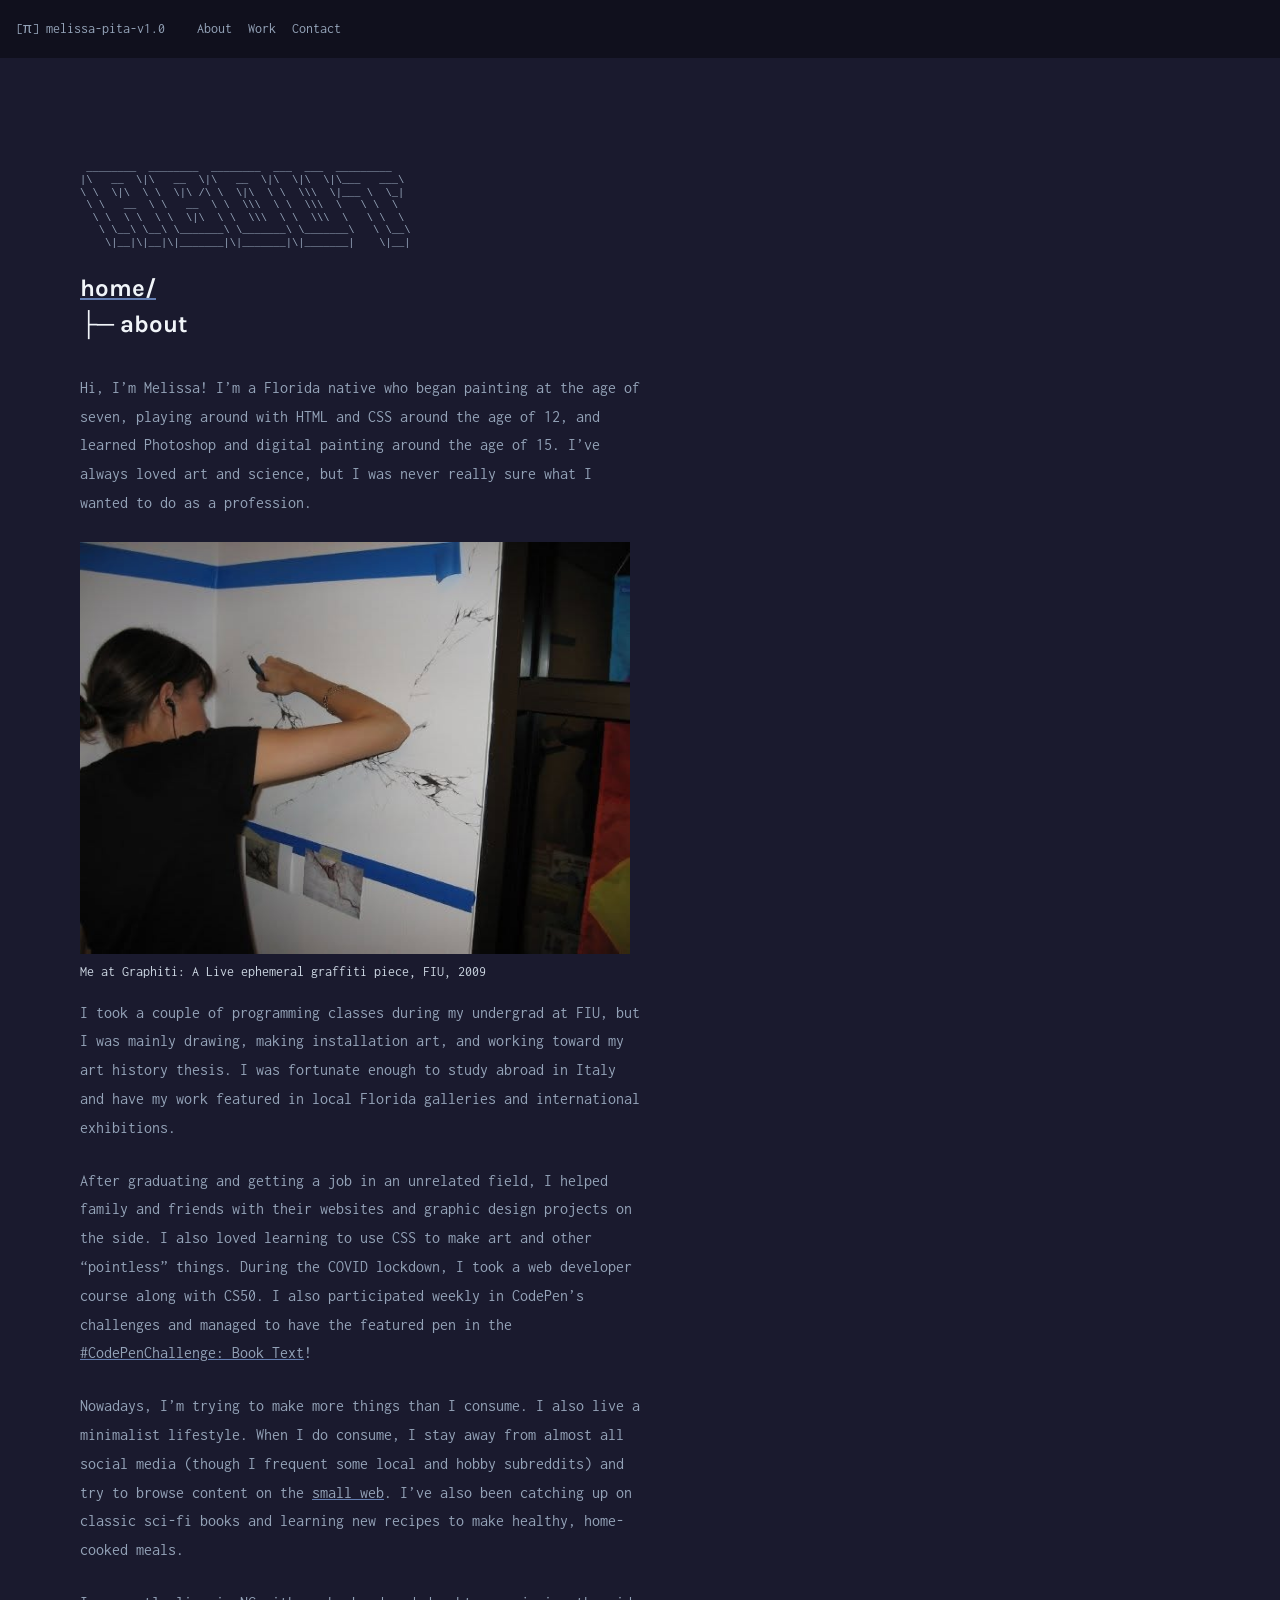
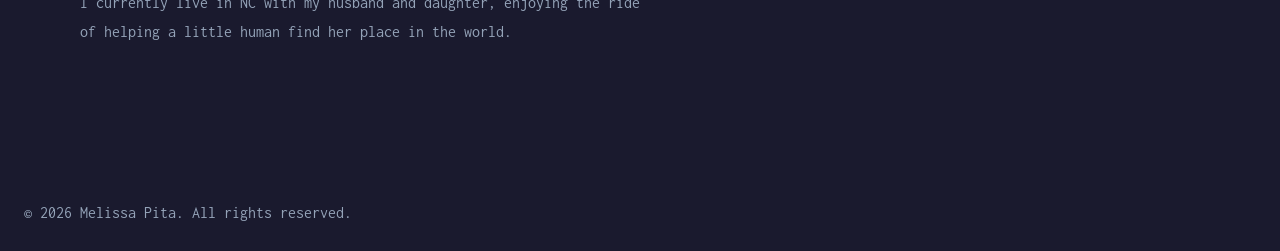
==== about.html @ 5a417d29 "another about.html update" ====
<!DOCTYPE html>
<html lang="en">
<head>
    <meta charset="UTF-8">
    <meta name="viewport" content="width=device-width, initial-scale=1.0">
    <title>Melissa Pita | About</title>
    <link rel="stylesheet" href="style.css">
    <link rel="preconnect" href="https://fonts.googleapis.com">
    <link rel="preconnect" href="https://fonts.gstatic.com" crossorigin>
    <link href="https://fonts.googleapis.com/css2?family=Inconsolata:wght@200..900&family=Karla:ital,wght@0,200..800;1,200..800&display=swap" rel="stylesheet">
    <header>
        <p><a href="index.html">[π] melissa-pita-v1.0</a></p>
        <ul>
            <li><a href="about.html">About</a></li>
            <li><a href="work.html">Work</a></li>
            <li><a href="contact.html">Contact</a></li>
        </ul>
    </header>

    <main>
        <section>
            <pre>
 ________  ________  ________  ___  ___  _________   
|\   __  \|\   __  \|\   __  \|\  \|\  \|\___   ___\ 
\ \  \|\  \ \  \|\ /\ \  \|\  \ \  \\\  \|___ \  \_| 
 \ \   __  \ \   __  \ \  \\\  \ \  \\\  \   \ \  \  
  \ \  \ \  \ \  \|\  \ \  \\\  \ \  \\\  \   \ \  \ 
   \ \__\ \__\ \_______\ \_______\ \_______\   \ \__\
    \|__|\|__|\|_______|\|_______|\|_______|    \|__|                                                                
            </pre>
            <h2><a href="index.html">home/</a></h2>
            <h2 class="title">├─ about</h2>
            <p>Hi, I’m Melissa! I’m a Florida native who began painting at the age of seven, playing around with HTML and CSS around the age of 12, and learned Photoshop and digital painting around the age of 15. I’ve always loved art and science, but I was never really sure what I wanted to do as a profession.</p>
            <figure class="about-figure">
                 <img src="img/melipi-drawing_2009.jpg" alt="Melissa drawing in 2009">
                 <figcaption>Me at Graphiti: A Live ephemeral graffiti piece, FIU, 2009</figcaption>
            </figure>
            <p>I took a couple of programming classes during my undergrad at FIU, but I was mainly drawing, making installation art, and working toward my art history thesis. I was fortunate enough to study abroad in Italy and have my work featured in local Florida galleries and international exhibitions.</p>
            <p>After graduating and getting a job in an unrelated field, I helped family and friends with their websites and graphic design projects on the side. I also loved learning to use CSS to make art and other “pointless” things. During the COVID lockdown, I took a web developer course along with CS50. I also participated weekly in CodePen’s challenges and managed to have the featured pen in the <a href="https://codepen.io/spark/262">#CodePenChallenge: Book Text</a>!</p>
            <p>Nowadays, I’m trying to make more things than I consume. I also live a minimalist lifestyle. When I do consume, I stay away from almost all social media (though I frequent some local and hobby subreddits) and try to browse content on the <a href="https://blog.kagi.com/small-web" target="_blank">small web</a>. I’ve also been catching up on classic sci-fi books and learning new recipes to make healthy, home-cooked meals.</p>
            <p>I currently live in NC with my husband and daughter, enjoying the ride of helping a little human find her place in the world.</p>
        </section>
    </main>

    <footer>
        <p>&copy; 2026 Melissa Pita. All rights reserved.</p>
    </footer>
</body>
</html>
---- style.css ----
/* RESET & GLOBAL STYLES */

*,
*::before,
*::after {
  box-sizing: border-box;
  margin: 0;
  padding: 0;
}

html {
  scroll-behavior: smooth;
}

body {
  min-height: 100vh;
  width: 100%;
  max-width: 100%;
  display: flex;
  flex-direction: column;
  line-height: 1.5;
  font-family: 'Inconsolata', monospace;
  background: #1A1A2E;
  color: #94A3B8;
  overflow-x: hidden;
}

/* BASE ELEMENTS */

h1,
h2,
h3,
h4,
h5,
h6 {
  font-family: 'Karla', sans-serif;
  color: #f1f5f9;
}

a {
  color: inherit;
  text-decoration: #647eb2 underline; 
}

button,
input,
select,
textarea {
  font: inherit;
}

img,
picture,
video,
canvas,
svg {
  display: block;
  max-width: 100%;
}

pre {
  overflow-x: hidden;
  overflow-y: hidden;
  white-space: pre-wrap;
  max-width: 100%;
  line-height: 1.2;
  padding-bottom: .5rem;
}

p {
  line-height: 1.8;
  margin-bottom: 1.5rem;
  max-width: 70ch;
}

ul {
  list-style: none;
}

li {
  padding-left: 1rem;
}

li::before {
  content: "├─ ";
  margin-right: 0.5rem;
}

/* LAYOUT */

header {
  display: flex;
  justify-content: flex-start;
  align-items: center;
  gap: 2rem;
  width: 100%;
  padding: 1rem;
  background-color: #10101d;
  font-size: 0.9rem;
  flex-wrap: wrap;
}

header a {
    text-decoration: none;
}

header p {
  margin-bottom: 0;
}

header ul {
  padding-left: 0;
  display: flex;
  gap: 1rem;
}

header li {
  padding-left: 0;
}

header li::before {
  content: none;
}

main {
  display: flex;
  flex-direction: column;
  gap: 2rem;
  padding: 1.5rem;
  flex: 1;
}

footer {
  display: flex;
  flex-direction: column;
  gap: 2rem;
  padding: 1.5rem;
  margin-top: auto;
}

section {
  padding: 1.5rem 0;
}

/* COMPONENTS */

.title {
  margin-bottom: 2rem;
}

.title a {
  background: repeating-linear-gradient(90deg, #c6adff, #80c3ff, #c6adff) 0/200%;
  background-clip: text;
  -webkit-background-clip: text;
  background-size: 200%;
  background-position: 0%;
}

.title a:hover {
  color: transparent;
  animation: gradient-loop 2s linear infinite reverse;
}

@keyframes gradient-loop {
  to {background-position: 200% 0%;}
}

.main-nav {
  padding: 0;
}

.art,
.art-intro {
  padding: 0;
}

.projects-gallery {
  column-count: 1;
  column-gap: 1.5rem;
}

figure {
  margin: 0;
  padding: 0;
  break-inside: avoid;
  display: flex;
  flex-direction: column;
  height: fit-content;
}

figcaption {
  font-size: 0.85rem;
  color: #cbd5e1;
  white-space: nowrap;
  overflow: hidden;
  text-overflow: ellipsis;
  padding-top: 0.5rem;
  padding-bottom: 1rem;
}

.projects-gallery img {
  max-height: 600px;
  max-width: 100%;
  width: 100%;
  height: auto;
  object-fit: contain;
  transition: transform 0.3s ease;
  display: block;
  break-inside: avoid;
}

.projects-gallery img:hover {
  transform: scale(1.01);
}

.hero {
  margin-bottom: 2rem;
}

.intro, footer>p {
  padding-bottom: 0;
  margin-bottom: 0;
}

.about-figure > img {
  max-width: 550px;
}

/* MEDIA QUERIES */

@media (max-width: 768px) {
  header {
    padding: 0.75rem;
    gap: 1rem;
  }

  pre {
    font-size: 0.45rem;
  }
}

@media (min-width: 768px) {
  body {
    height: 100dvh;
  }
  
  main {
    padding: 5rem;
  }

  pre {
    font-size: 0.65rem;
    overflow-x: auto;
  }

  .projects-gallery {
    column-count: 2;
  }
}

@media (min-width: 1024px) {
  .projects-gallery {
    column-count: 6;
  }
}
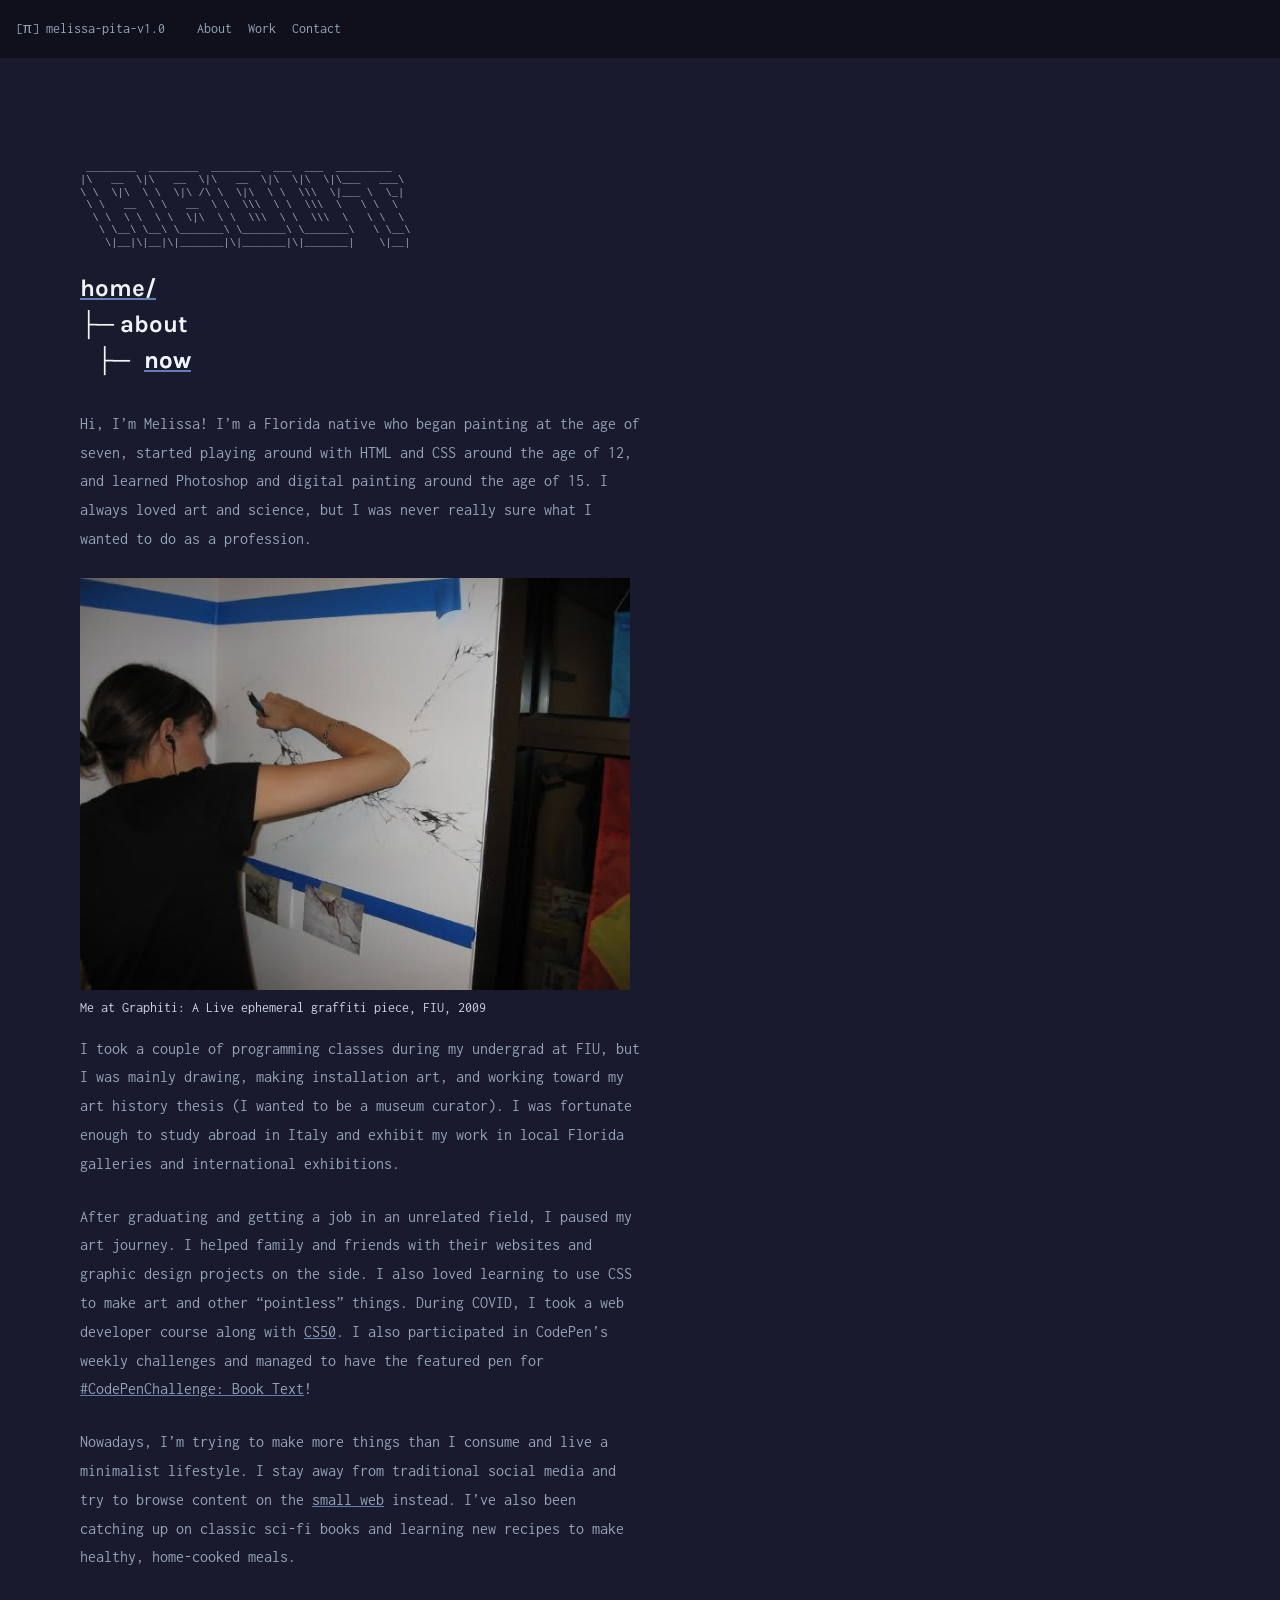
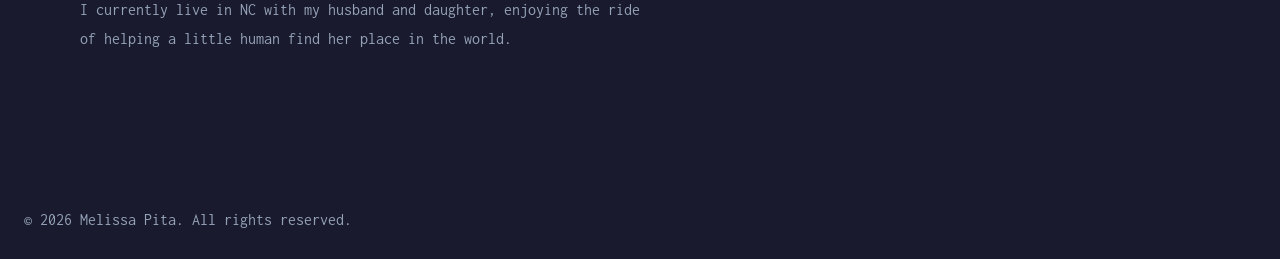
==== commit 308674b7: "added Yoshi, now page, new about page nav, and copy edits" ====
--- a/about.html
+++ b/about.html
@@ -3,11 +3,12 @@
 <head>
     <meta charset="UTF-8">
     <meta name="viewport" content="width=device-width, initial-scale=1.0">
+    <link rel="preconnect" href="https://fonts.googleapis.com">
+    <link rel="preconnect" href="https://fonts.gstatic.com" crossorigin>
+    <link rel="dns-prefetch" href="https://fonts.gstatic.com">
     <title>Melissa Pita | About</title>
     <link rel="stylesheet" href="style.css">
-    <link rel="preconnect" href="https://fonts.googleapis.com">
-    <link rel="preconnect" href="https://fonts.gstatic.com" crossorigin>
-    <link href="https://fonts.googleapis.com/css2?family=Inconsolata:wght@200..900&family=Karla:ital,wght@0,200..800;1,200..800&display=swap" rel="stylesheet">
+    <link href="https://fonts.googleapis.com/css2?family=Inconsolata:wght@400;700&family=Karla:ital,wght@400;700&display=swap" rel="stylesheet">
     <header>
         <p><a href="index.html">[π] melissa-pita-v1.0</a></p>
         <ul>
@@ -29,15 +30,20 @@
     \|__|\|__|\|_______|\|_______|\|_______|    \|__|                                                                
             </pre>
             <h2><a href="index.html">home/</a></h2>
-            <h2 class="title">├─ about</h2>
-            <p>Hi, I’m Melissa! I’m a Florida native who began painting at the age of seven, playing around with HTML and CSS around the age of 12, and learned Photoshop and digital painting around the age of 15. I’ve always loved art and science, but I was never really sure what I wanted to do as a profession.</p>
+            <h2 class="title">
+                ├─ about
+                <ul>
+                    <li><a href="now.html">now</a></li>
+                </ul>
+            </h2>
+            <p>Hi, I’m Melissa! I’m a Florida native who began painting at the age of seven, started playing around with HTML and CSS around the age of 12, and learned Photoshop and digital painting around the age of 15. I always loved art and science, but I was never really sure what I wanted to do as a profession.</p>
             <figure class="about-figure">
                  <img src="img/melipi-drawing_2009.jpg" alt="Melissa drawing in 2009">
                  <figcaption>Me at Graphiti: A Live ephemeral graffiti piece, FIU, 2009</figcaption>
             </figure>
-            <p>I took a couple of programming classes during my undergrad at FIU, but I was mainly drawing, making installation art, and working toward my art history thesis. I was fortunate enough to study abroad in Italy and have my work featured in local Florida galleries and international exhibitions.</p>
-            <p>After graduating and getting a job in an unrelated field, I helped family and friends with their websites and graphic design projects on the side. I also loved learning to use CSS to make art and other “pointless” things. During the COVID lockdown, I took a web developer course along with CS50. I also participated weekly in CodePen’s challenges and managed to have the featured pen in the <a href="https://codepen.io/spark/262">#CodePenChallenge: Book Text</a>!</p>
-            <p>Nowadays, I’m trying to make more things than I consume. I also live a minimalist lifestyle. When I do consume, I stay away from almost all social media (though I frequent some local and hobby subreddits) and try to browse content on the <a href="https://blog.kagi.com/small-web" target="_blank">small web</a>. I’ve also been catching up on classic sci-fi books and learning new recipes to make healthy, home-cooked meals.</p>
+            <p>I took a couple of programming classes during my undergrad at FIU, but I was mainly drawing, making installation art, and working toward my art history thesis (I wanted to be a museum curator). I was fortunate enough to study abroad in Italy and exhibit my work in local Florida galleries and international exhibitions.</p>
+            <p>After graduating and getting a job in an unrelated field, I paused my art journey. I helped family and friends with their websites and graphic design projects on the side. I also loved learning to use CSS to make art and other “pointless” things. During COVID, I took a web developer course along with <a href="https://cs50.harvard.edu/x/" target="_blank">CS50</a>. I also participated in CodePen’s weekly challenges and managed to have the featured pen for <a href="https://codepen.io/spark/262">#CodePenChallenge: Book Text</a>!</p>
+            <p>Nowadays, I’m trying to make more things than I consume and live a minimalist lifestyle. I stay away from traditional social media and try to browse content on the <a href="https://blog.kagi.com/small-web" target="_blank">small web</a> instead. I’ve also been catching up on classic sci-fi books and learning new recipes to make healthy, home-cooked meals.</p>
             <p>I currently live in NC with my husband and daughter, enjoying the ride of helping a little human find her place in the world.</p>
         </section>
     </main>
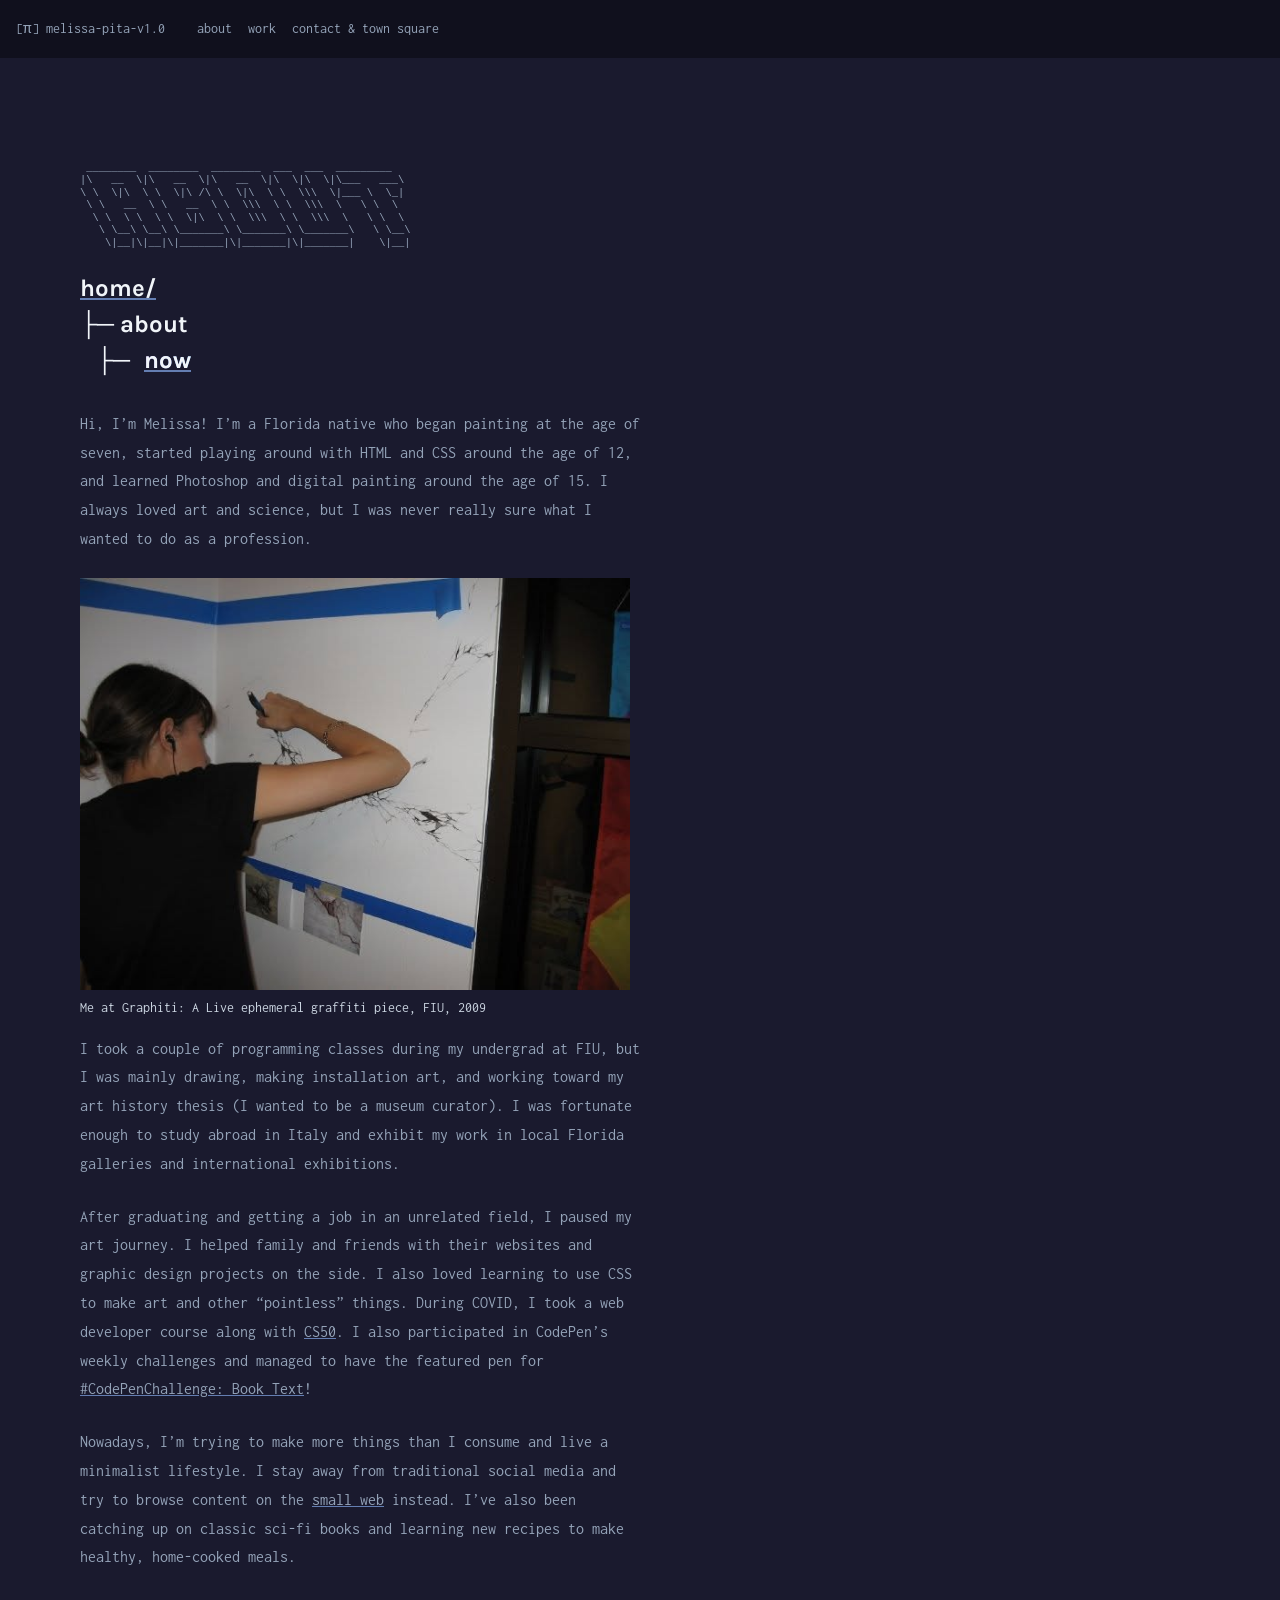
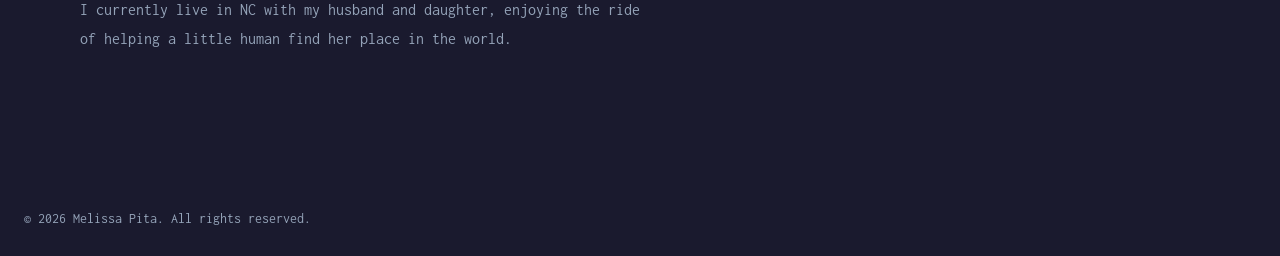
==== commit 1bc6b271: "updated link names & moved town square to contact section" ====
--- a/about.html
+++ b/about.html
@@ -12,9 +12,9 @@
     <header>
         <p><a href="index.html">[π] melissa-pita-v1.0</a></p>
         <ul>
-            <li><a href="about.html">About</a></li>
-            <li><a href="work.html">Work</a></li>
-            <li><a href="contact.html">Contact</a></li>
+            <li><a href="about.html">about</a></li>
+            <li><a href="work.html">work</a></li>
+            <li><a href="contact.html">contact & town square</a></li>
         </ul>
     </header>
 
--- a/style.css
+++ b/style.css
@@ -132,6 +132,7 @@
 
 footer {
   display: flex;
+  font-size: 0.9rem;
   flex-direction: column;
   gap: 2rem;
   padding: 1.5rem;
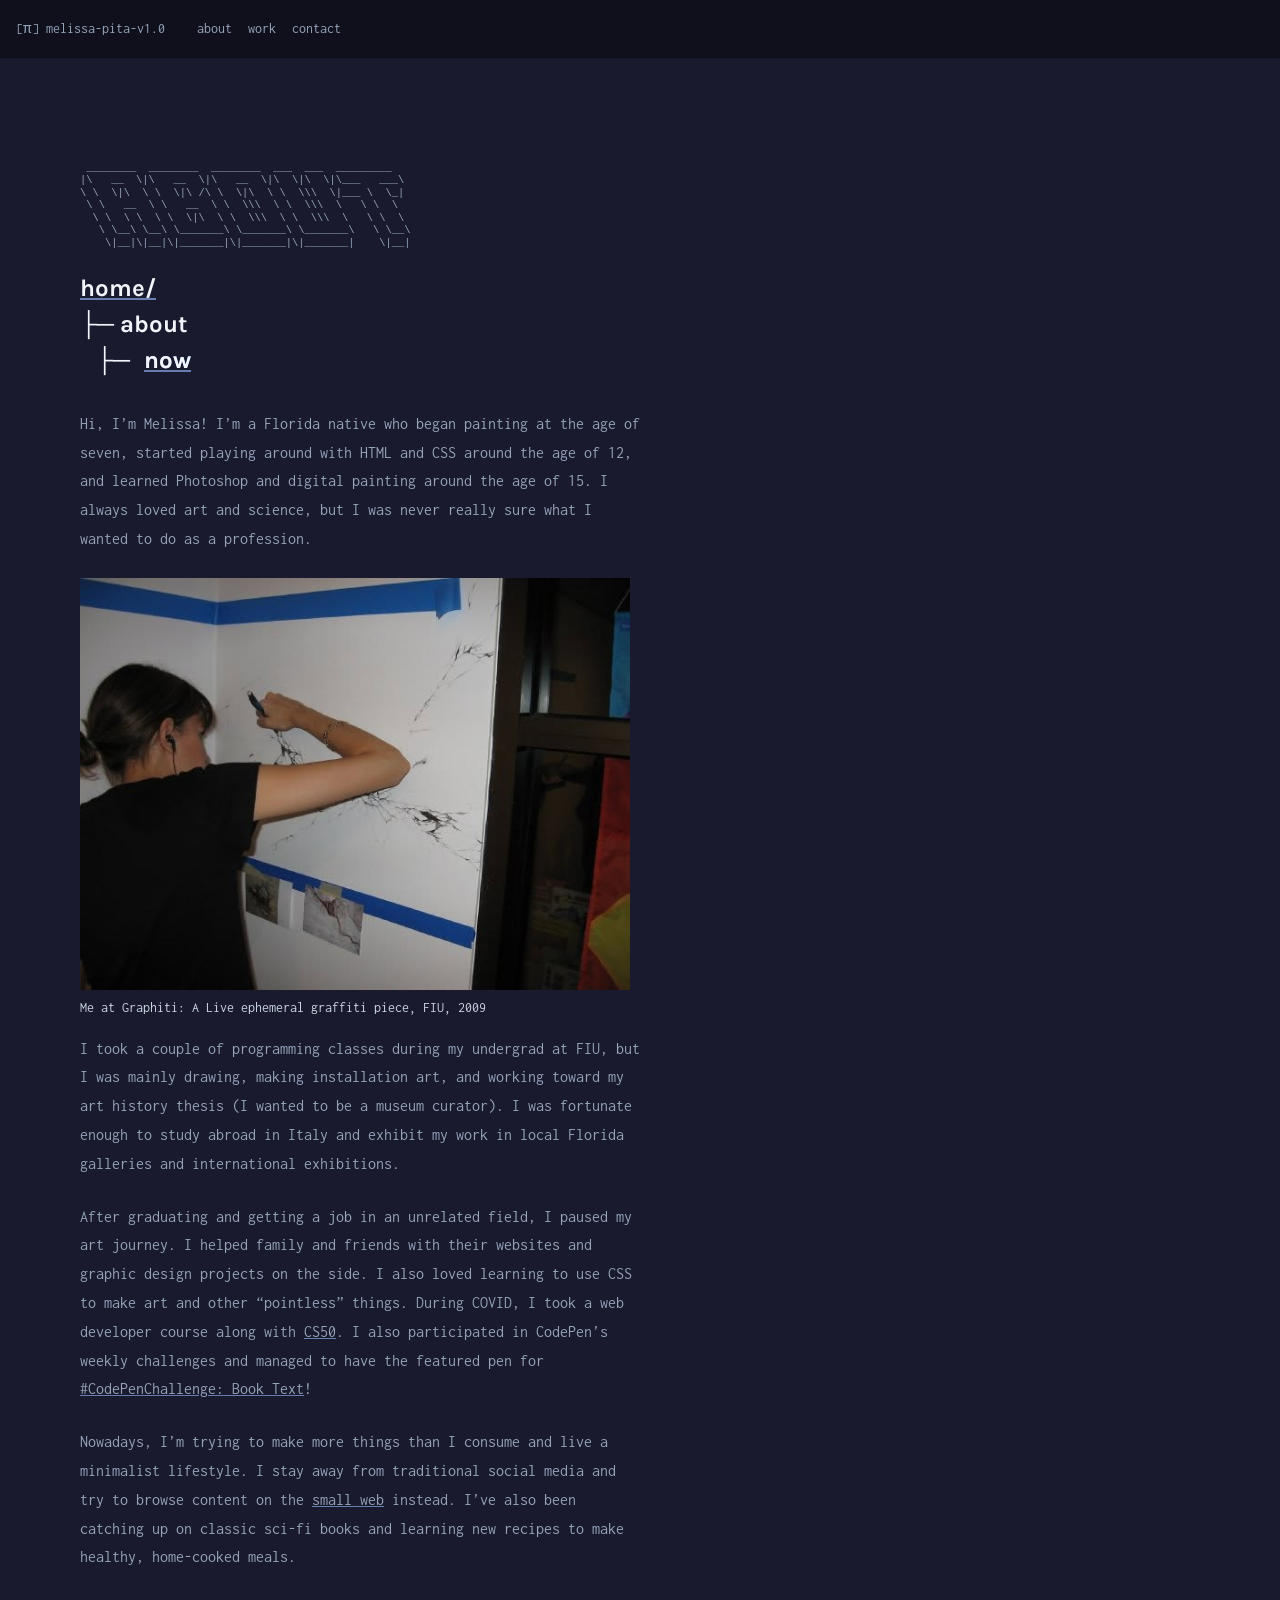
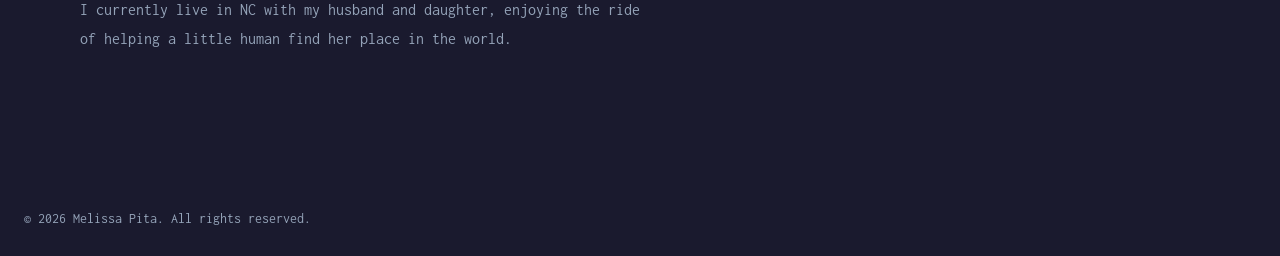
==== commit 08e631c0: "reformatted top links" ====
--- a/about.html
+++ b/about.html
@@ -14,7 +14,7 @@
         <ul>
             <li><a href="about.html">about</a></li>
             <li><a href="work.html">work</a></li>
-            <li><a href="contact.html">contact & town square</a></li>
+            <li><a href="contact.html">contact</a></li>
         </ul>
     </header>
 
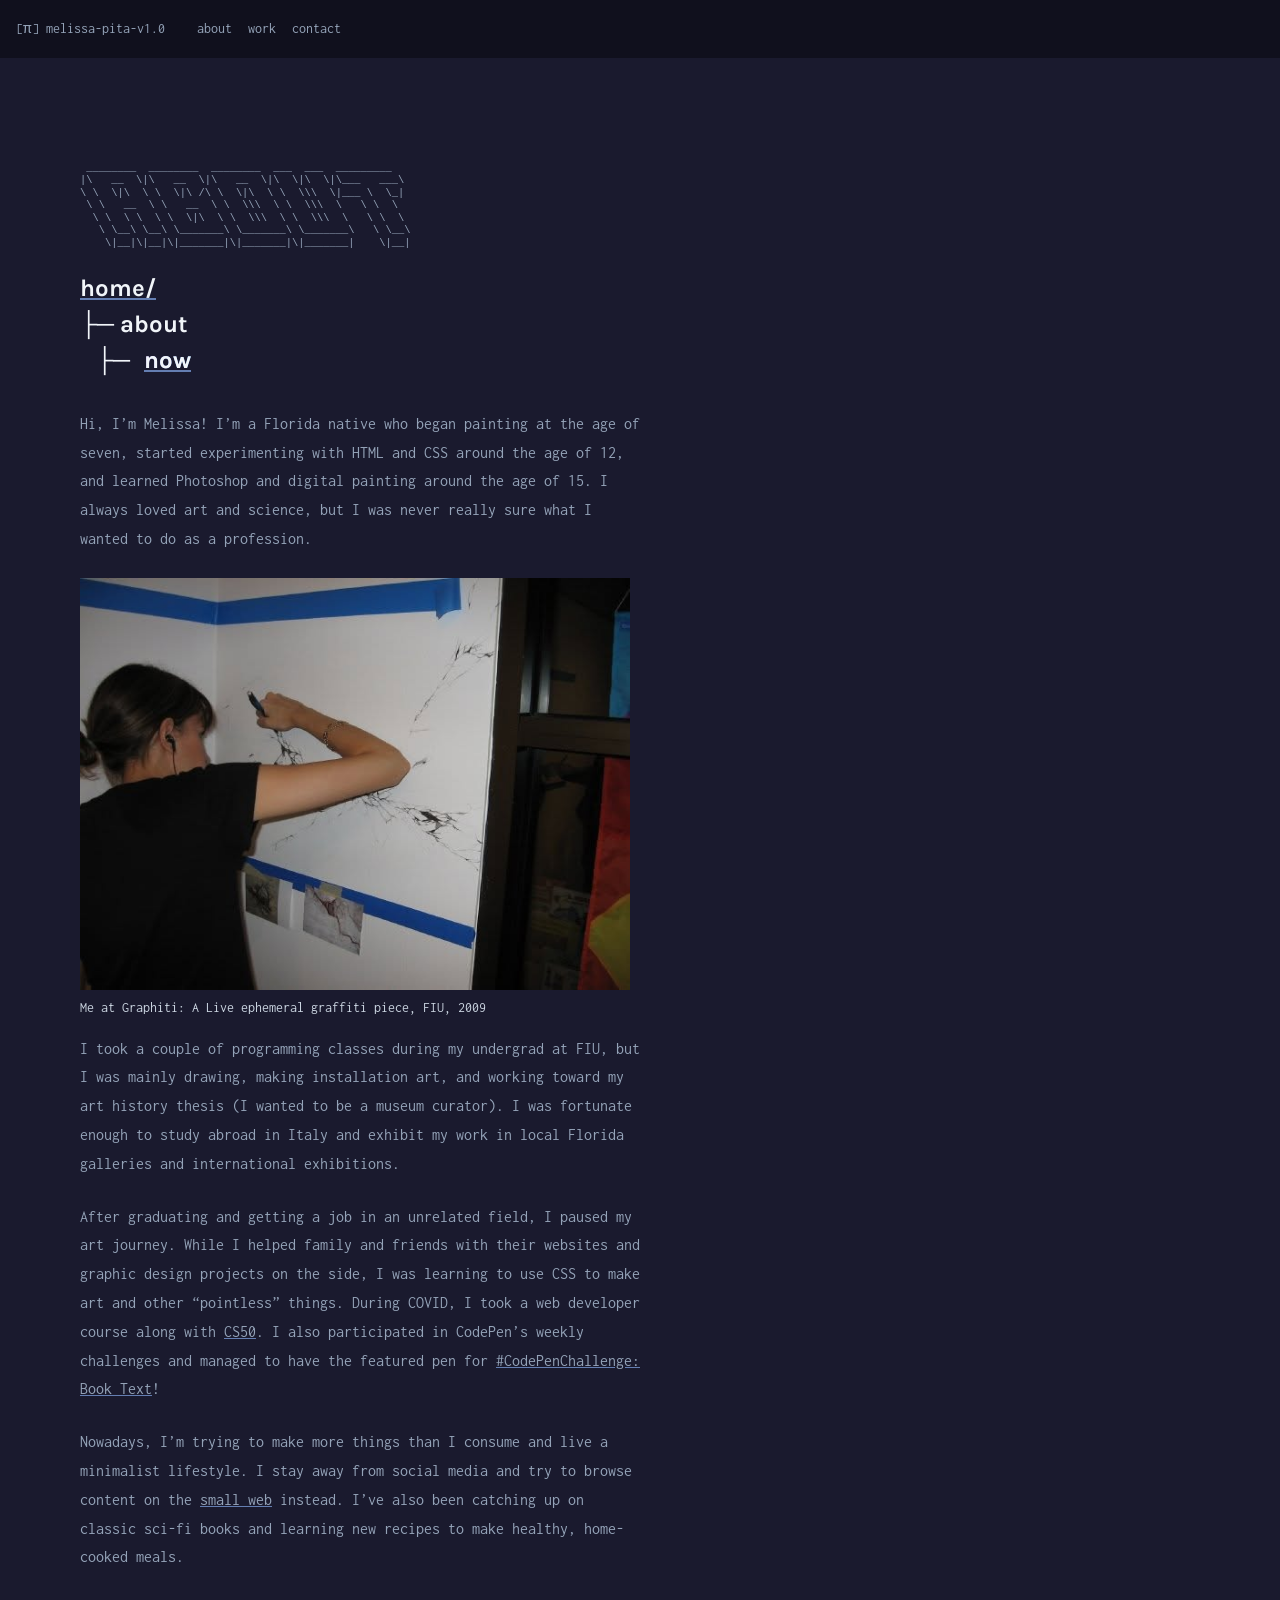
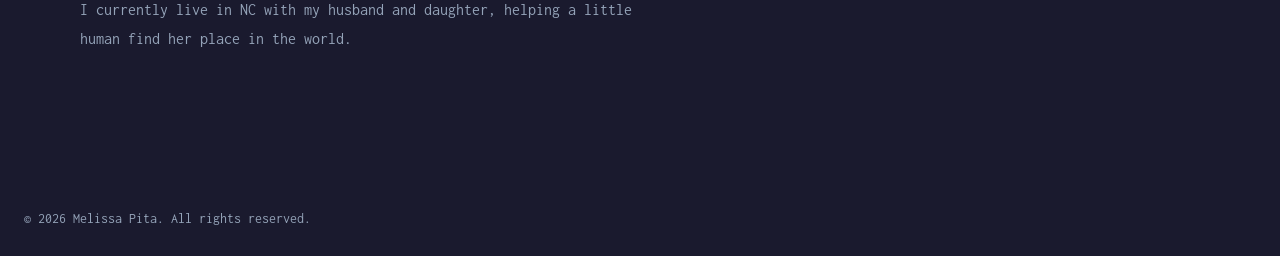
==== commit 1bfa1b7d: "8-15 update" ====
--- a/about.html
+++ b/about.html
@@ -36,15 +36,15 @@
                     <li><a href="now.html">now</a></li>
                 </ul>
             </h2>
-            <p>Hi, I’m Melissa! I’m a Florida native who began painting at the age of seven, started playing around with HTML and CSS around the age of 12, and learned Photoshop and digital painting around the age of 15. I always loved art and science, but I was never really sure what I wanted to do as a profession.</p>
+            <p>Hi, I’m Melissa! I’m a Florida native who began painting at the age of seven, started experimenting with HTML and CSS around the age of 12, and learned Photoshop and digital painting around the age of 15. I always loved art and science, but I was never really sure what I wanted to do as a profession.</p>
             <figure class="about-figure">
                  <img src="img/melipi-drawing_2009.jpg" alt="Melissa drawing in 2009">
                  <figcaption>Me at Graphiti: A Live ephemeral graffiti piece, FIU, 2009</figcaption>
             </figure>
             <p>I took a couple of programming classes during my undergrad at FIU, but I was mainly drawing, making installation art, and working toward my art history thesis (I wanted to be a museum curator). I was fortunate enough to study abroad in Italy and exhibit my work in local Florida galleries and international exhibitions.</p>
-            <p>After graduating and getting a job in an unrelated field, I paused my art journey. I helped family and friends with their websites and graphic design projects on the side. I also loved learning to use CSS to make art and other “pointless” things. During COVID, I took a web developer course along with <a href="https://cs50.harvard.edu/x/" target="_blank">CS50</a>. I also participated in CodePen’s weekly challenges and managed to have the featured pen for <a href="https://codepen.io/spark/262">#CodePenChallenge: Book Text</a>!</p>
-            <p>Nowadays, I’m trying to make more things than I consume and live a minimalist lifestyle. I stay away from traditional social media and try to browse content on the <a href="https://blog.kagi.com/small-web" target="_blank">small web</a> instead. I’ve also been catching up on classic sci-fi books and learning new recipes to make healthy, home-cooked meals.</p>
-            <p>I currently live in NC with my husband and daughter, enjoying the ride of helping a little human find her place in the world.</p>
+            <p>After graduating and getting a job in an unrelated field, I paused my art journey. While I helped family and friends with their websites and graphic design projects on the side, I was learning to use CSS to make art and other “pointless” things. During COVID, I took a web developer course along with <a href="https://cs50.harvard.edu/x/" target="_blank">CS50</a>. I also participated in CodePen’s weekly challenges and managed to have the featured pen for <a href="https://codepen.io/spark/262">#CodePenChallenge: Book Text</a>!</p>
+            <p>Nowadays, I’m trying to make more things than I consume and live a minimalist lifestyle. I stay away from social media and try to browse content on the <a href="https://blog.kagi.com/small-web" target="_blank">small web</a> instead. I’ve also been catching up on classic sci-fi books and learning new recipes to make healthy, home-cooked meals.</p>
+            <p>I currently live in NC with my husband and daughter, helping a little human find her place in the world.</p>
         </section>
     </main>
 
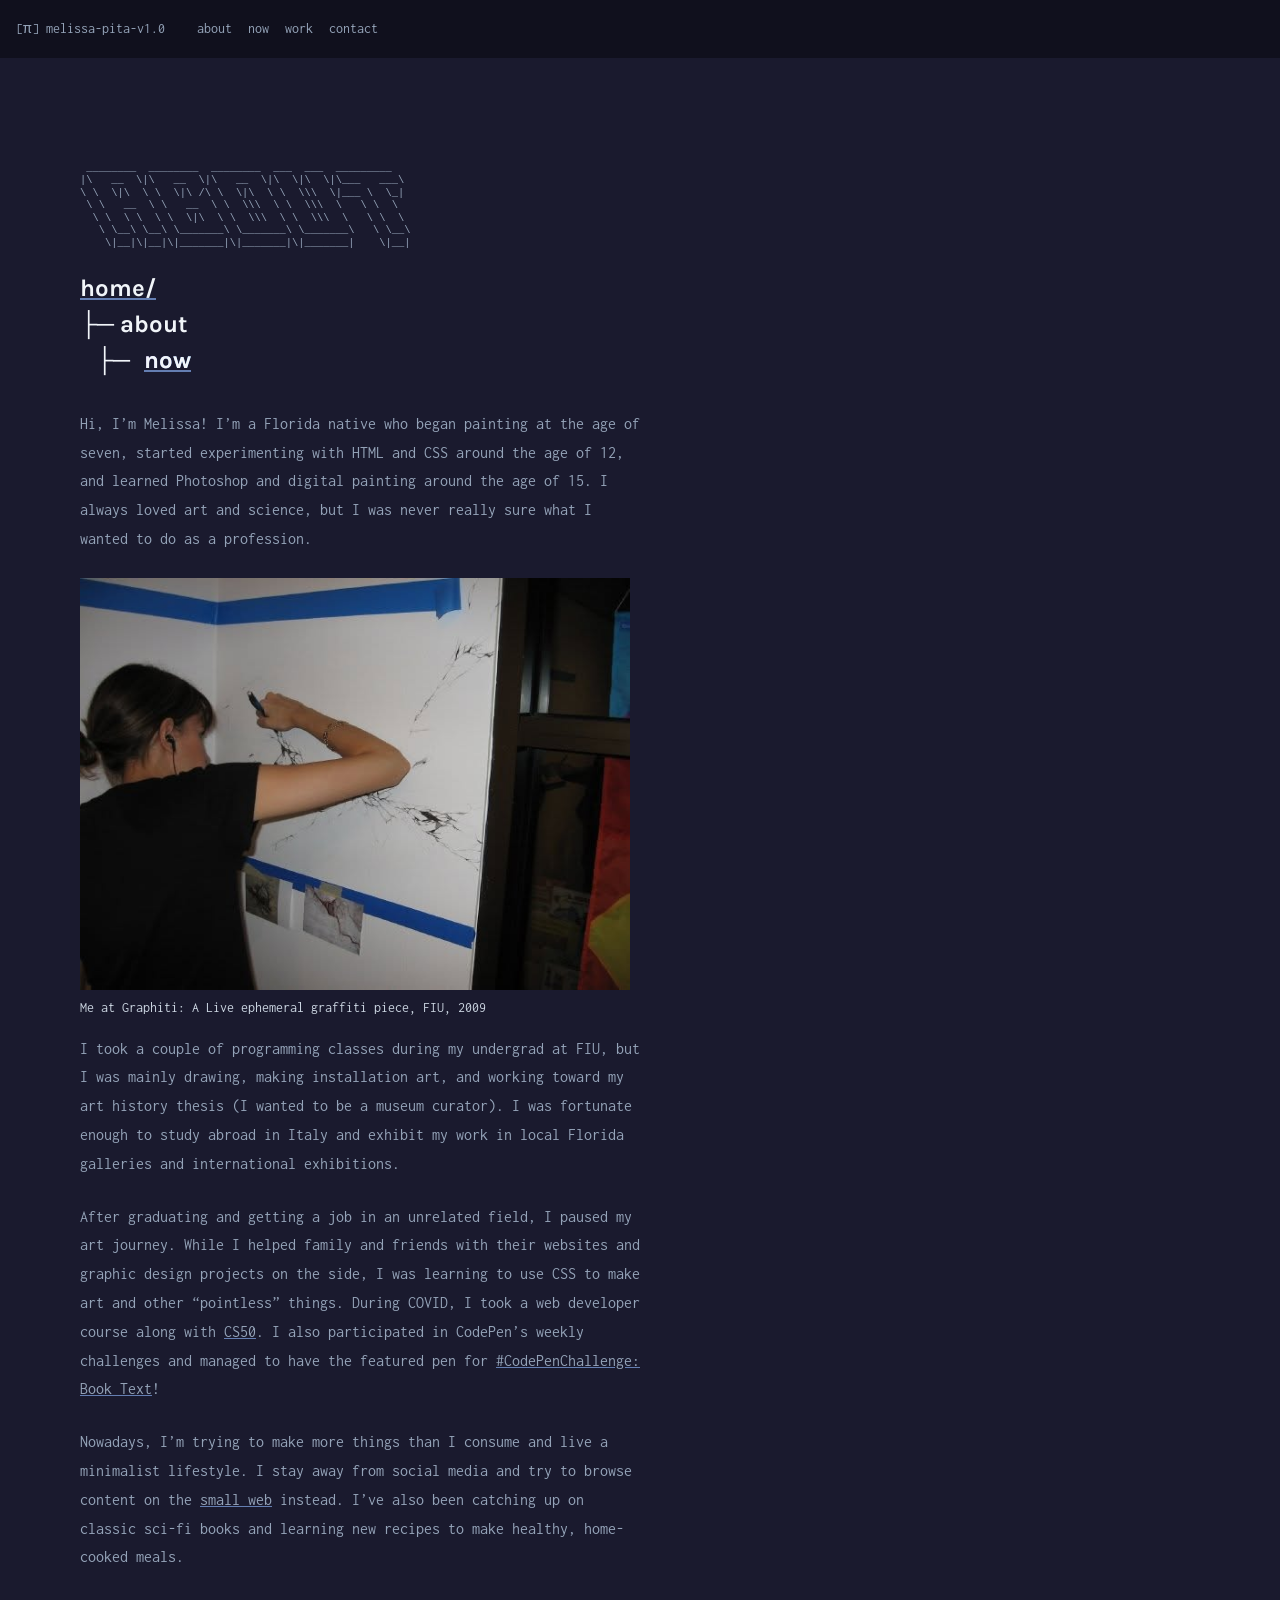
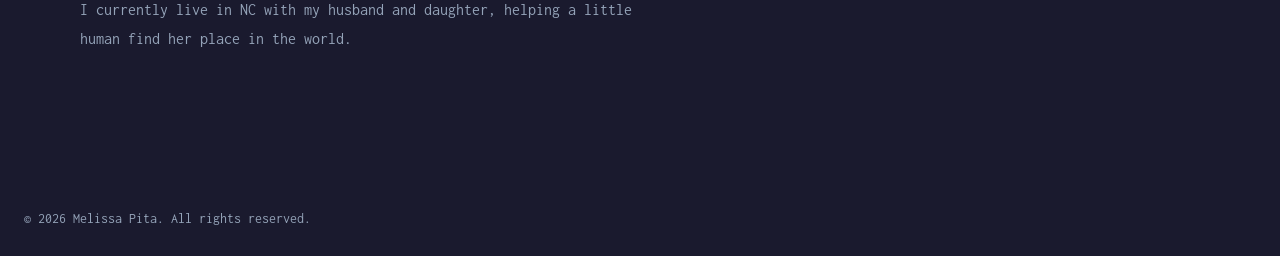
==== commit 62e98892: "added now link to top nav" ====
--- a/about.html
+++ b/about.html
@@ -13,11 +13,11 @@
         <p><a href="index.html">[π] melissa-pita-v1.0</a></p>
         <ul>
             <li><a href="about.html">about</a></li>
+            <li><a href="now.html">now</a></li>
             <li><a href="work.html">work</a></li>
             <li><a href="contact.html">contact</a></li>
         </ul>
     </header>
-
     <main>
         <section>
             <pre>
--- a/style.css
+++ b/style.css
@@ -233,10 +233,15 @@
   header {
     padding: 0.75rem;
     gap: 1rem;
+    font-size: 0.7rem;
   }
 
   pre {
-    font-size: 0.45rem;
+    font-size: 0.4rem;
+  }
+
+  footer {
+    font-size: 0.7rem;
   }
 }
 
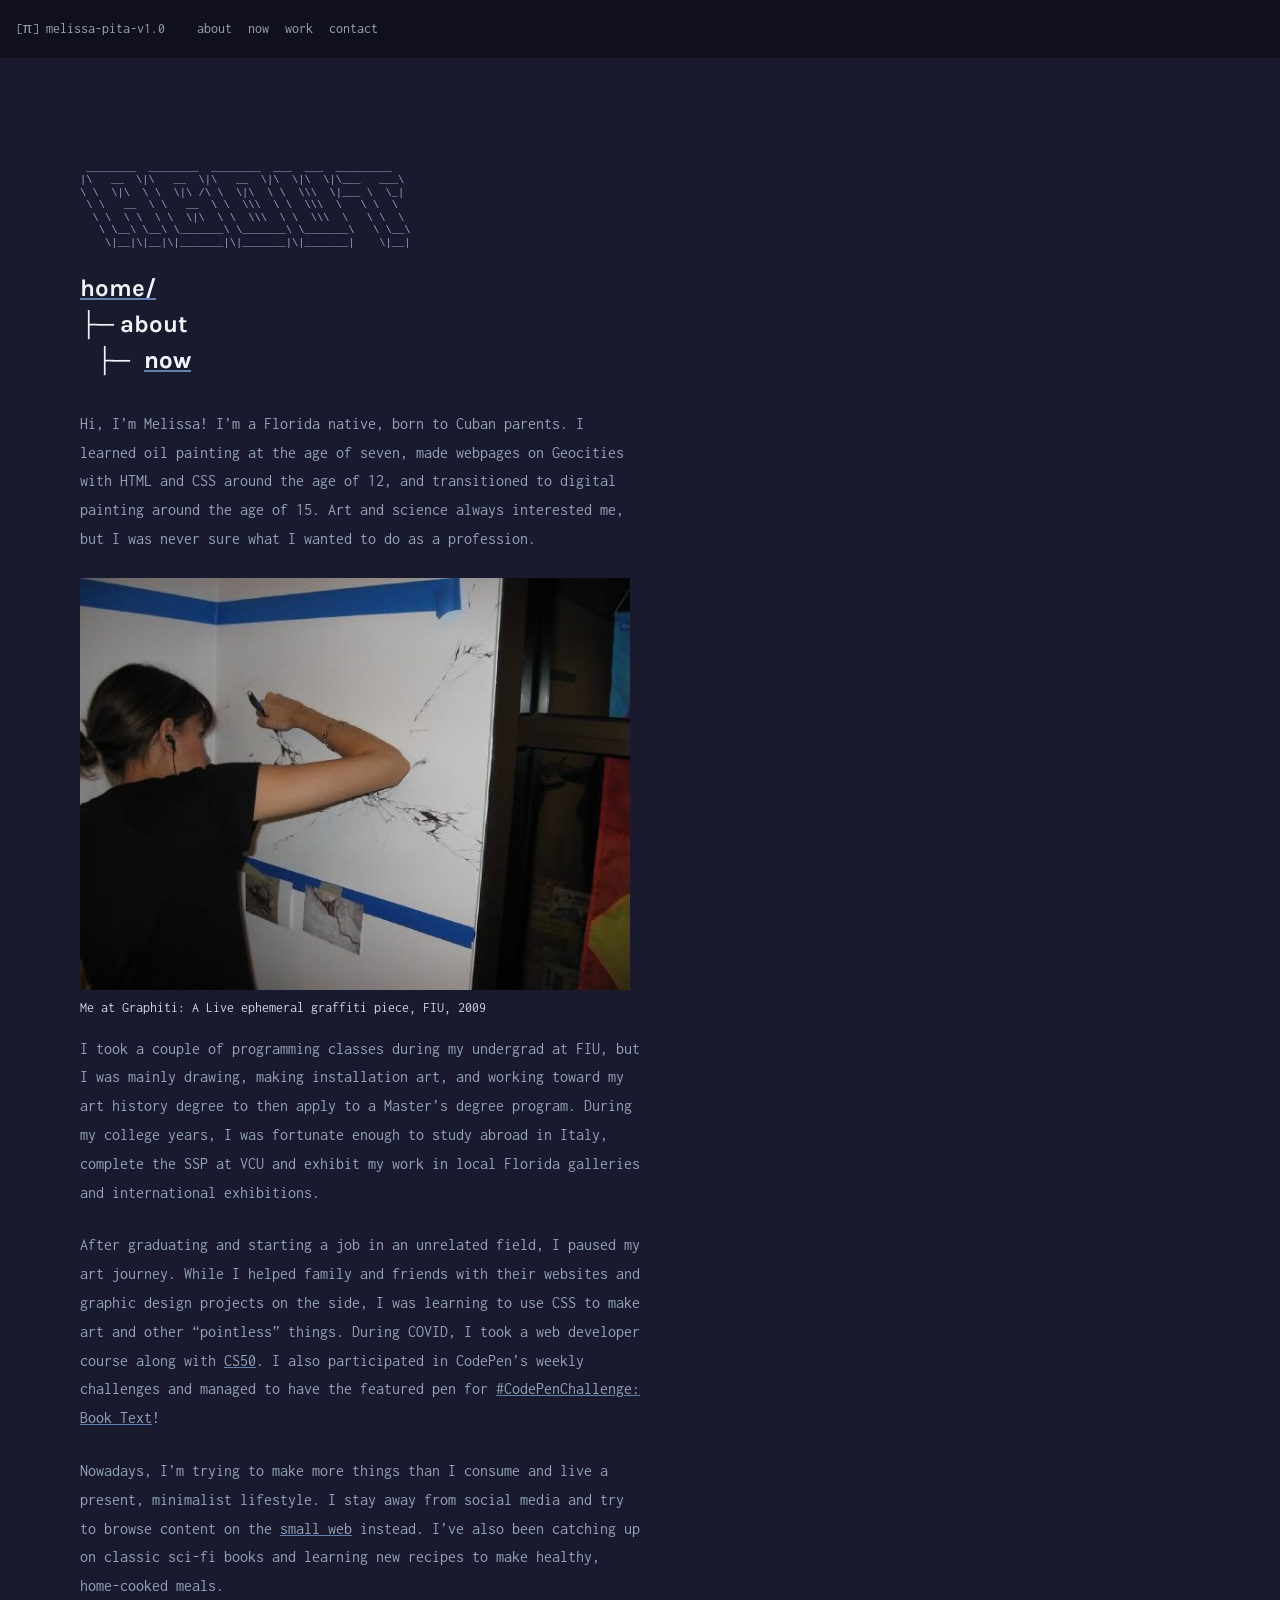
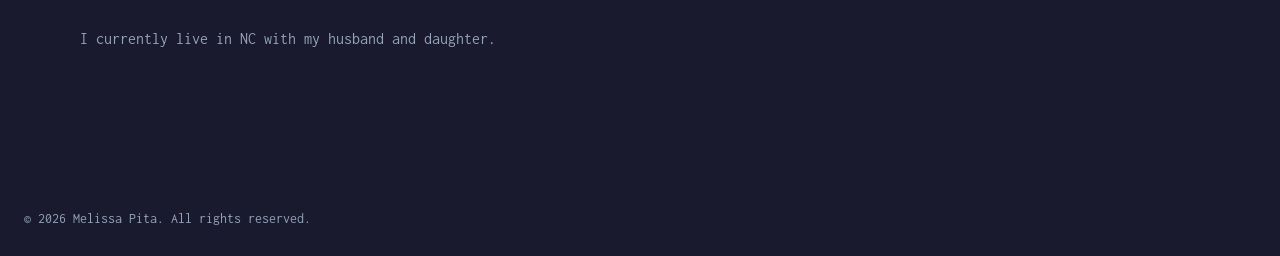
==== commit de26675f: "updated the about page" ====
--- a/about.html
+++ b/about.html
@@ -36,15 +36,15 @@
                     <li><a href="now.html">now</a></li>
                 </ul>
             </h2>
-            <p>Hi, I’m Melissa! I’m a Florida native who began painting at the age of seven, started experimenting with HTML and CSS around the age of 12, and learned Photoshop and digital painting around the age of 15. I always loved art and science, but I was never really sure what I wanted to do as a profession.</p>
+            <p>Hi, I’m Melissa! I’m a Florida native, born to Cuban parents. I learned oil painting at the age of seven, made webpages on Geocities with HTML and CSS around the age of 12, and transitioned to digital painting around the age of 15. Art and science always interested me, but I was never sure what I wanted to do as a profession.</p>
             <figure class="about-figure">
                  <img src="img/melipi-drawing_2009.jpg" alt="Melissa drawing in 2009">
                  <figcaption>Me at Graphiti: A Live ephemeral graffiti piece, FIU, 2009</figcaption>
             </figure>
-            <p>I took a couple of programming classes during my undergrad at FIU, but I was mainly drawing, making installation art, and working toward my art history thesis (I wanted to be a museum curator). I was fortunate enough to study abroad in Italy and exhibit my work in local Florida galleries and international exhibitions.</p>
-            <p>After graduating and getting a job in an unrelated field, I paused my art journey. While I helped family and friends with their websites and graphic design projects on the side, I was learning to use CSS to make art and other “pointless” things. During COVID, I took a web developer course along with <a href="https://cs50.harvard.edu/x/" target="_blank">CS50</a>. I also participated in CodePen’s weekly challenges and managed to have the featured pen for <a href="https://codepen.io/spark/262">#CodePenChallenge: Book Text</a>!</p>
-            <p>Nowadays, I’m trying to make more things than I consume and live a minimalist lifestyle. I stay away from social media and try to browse content on the <a href="https://blog.kagi.com/small-web" target="_blank">small web</a> instead. I’ve also been catching up on classic sci-fi books and learning new recipes to make healthy, home-cooked meals.</p>
-            <p>I currently live in NC with my husband and daughter, helping a little human find her place in the world.</p>
+            <p>I took a couple of programming classes during my undergrad at FIU, but I was mainly drawing, making installation art, and working toward my art history degree to then apply to a Master’s degree program. During my college years, I was fortunate enough to study abroad in Italy, complete the SSP at VCU and exhibit my work in local Florida galleries and international exhibitions.</p>
+            <p>After graduating and starting a job in an unrelated field, I paused my art journey. While I helped family and friends with their websites and graphic design projects on the side, I was learning to use CSS to make art and other “pointless” things. During COVID, I took a web developer course along with <a href="https://cs50.harvard.edu/x/" target="_blank">CS50</a>. I also participated in CodePen’s weekly challenges and managed to have the featured pen for <a href="https://codepen.io/spark/262">#CodePenChallenge: Book Text</a>!</p>
+            <p>Nowadays, I’m trying to make more things than I consume and live a present, minimalist lifestyle. I stay away from social media and try to browse content on the <a href="https://blog.kagi.com/small-web" target="_blank">small web</a> instead. I’ve also been catching up on classic sci-fi books and learning new recipes to make healthy, home-cooked meals.</p>
+            <p>I currently live in NC with my husband and daughter.</p>
         </section>
     </main>
 
